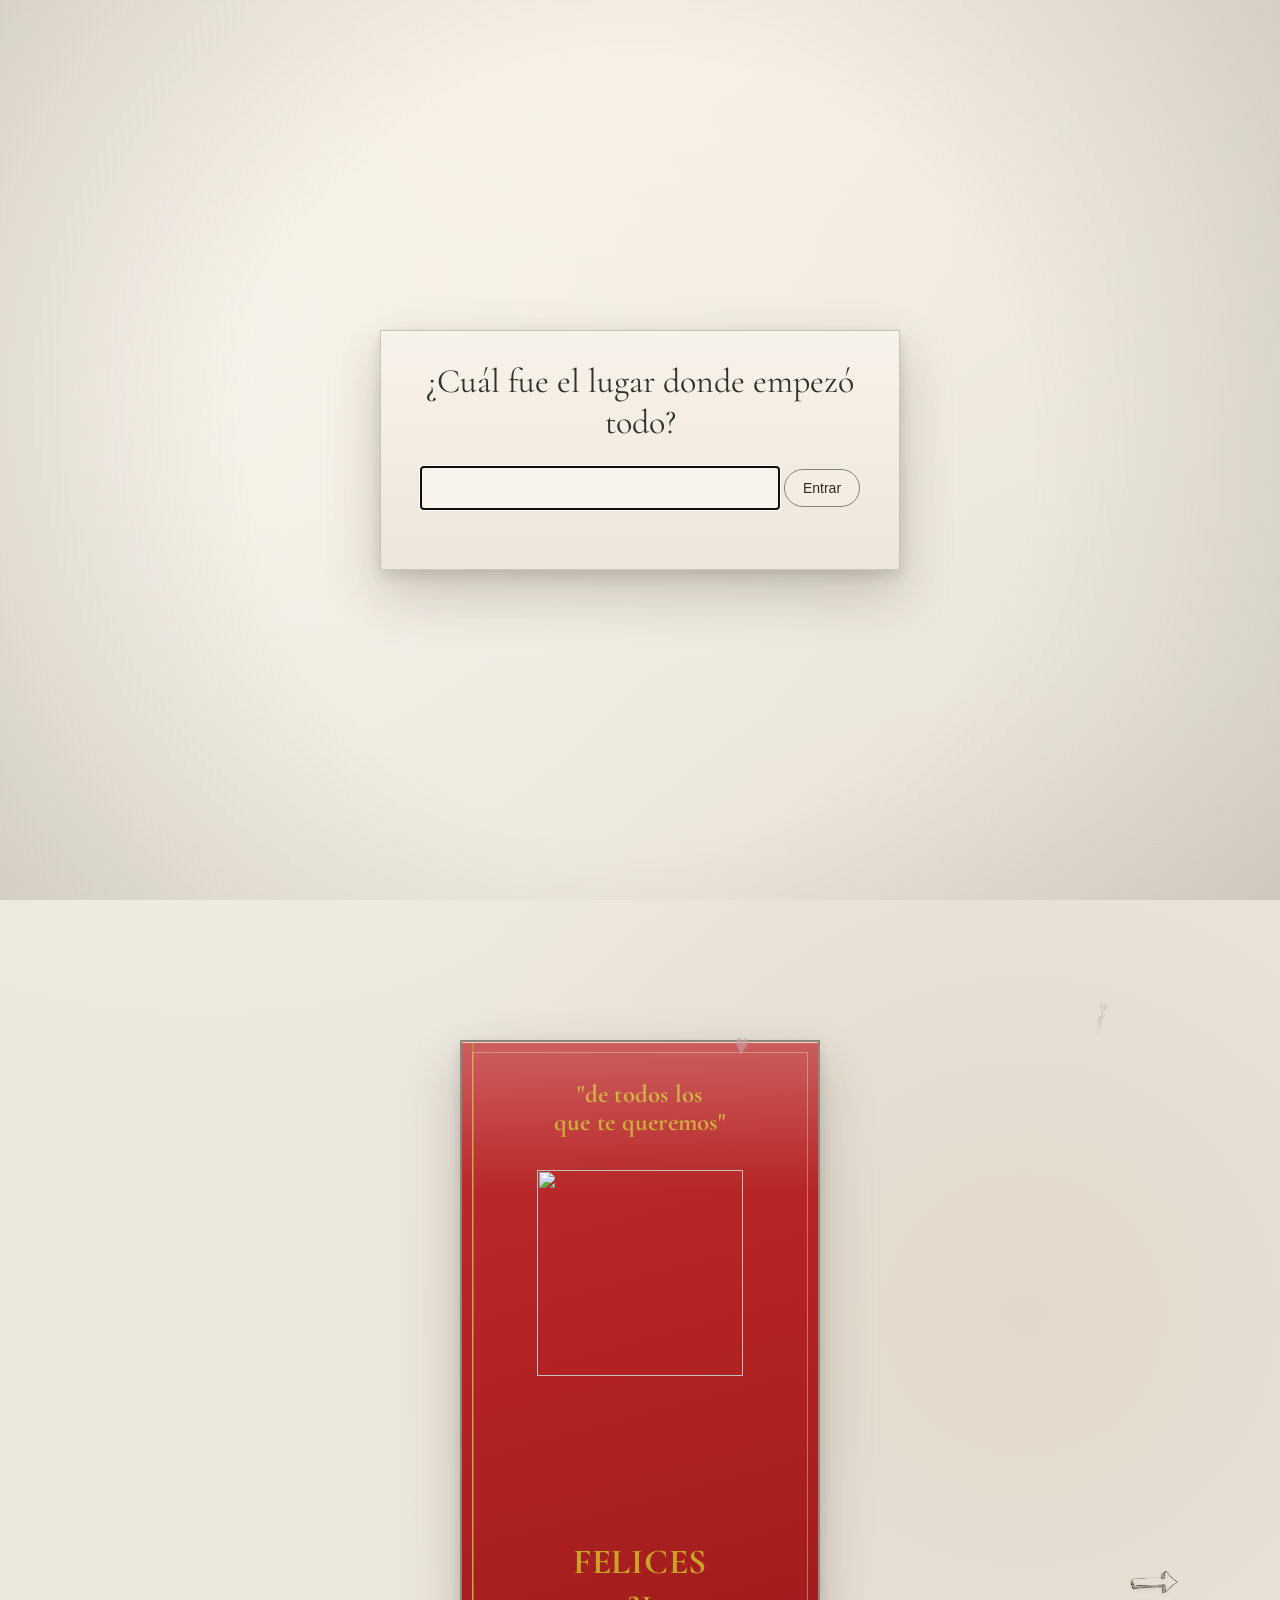
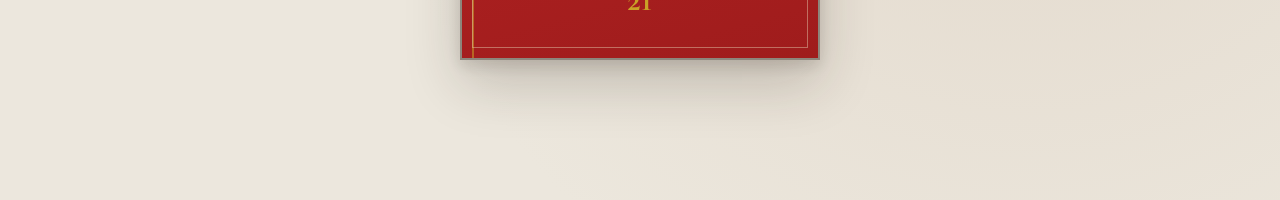
==== index.html @ 8219df85 "Add files via upload" ====
﻿<!doctype html>
<html lang="es">

<head>
  <meta charset="utf-8" />
  <meta name="viewport" content="width=device-width, initial-scale=1" />
  <meta name="robots" content="noindex, nofollow" />
  <title>Felices 21</title>
  <link rel="stylesheet" href="styles.css" />
</head>

<body>
  <section class="access-gate" id="accessGate" aria-label="Acceso al libro">
    <div class="access-card">
      <p class="access-question">¿Cuál fue el lugar donde empezó todo?</p>
      <input id="accessInput" class="access-input" type="text" autocomplete="off" />
      <button id="accessButton" class="access-button" type="button">Entrar</button>
      <p id="accessError" class="access-error" aria-live="polite"></p>
    </div>
  </section>

  <main class="app-shell" id="bookApp" hidden aria-label="Libro digital horizontal">
    <section class="book-viewport">
      <div class="book-track" id="bookTrack">

        <article class="view cover-view" data-view>
          <div class="cover-book" role="group" aria-label="Tapa del libro">
            <div class="cover-spine" aria-hidden="true"></div>
            <div class="cover-border" aria-hidden="true"></div>

            <header class="cover-title">
              <p>"de todos los<br />que te queremos"</p>
            </header>

            <figure class="cover-photo placeholder-photo" aria-label="Espacio para foto principal">
              <img src="../New project/img/bri.jpeg" alt="">
            </figure>

            <div class="cover-bottom-line">
              <h1>FELICES</h1>
              <h2>21</h2>
            </div>
          </div>

          <button class="nav-btn next-btn" type="button" data-next aria-label="Siguiente página">
            <span class="arrow-art" aria-hidden="true"></span>
          </button>
        </article>

        <article class="view spread-view" id="page-1" data-view data-page="page-1">
          <div class="spread-book" role="group" aria-label="Página interna 1">
            <div class="spread-fold" aria-hidden="true"></div>

            <section class="spread-page spread-left">
              <figure class="spread-photo placeholder-photo" aria-label="Espacio para foto interna 1">
              </figure>
            </section>

            <section class="spread-page spread-right">
              <div class="spread-text">
                <h3>Vale</h3>
                <p>
                  Feliz cumple, bri.
                  Te deseo un año lleno de cosas lindas, de sueños cumplidos, de risas, de amor, y de todo lo que te
                  hace muy feliz.
                  Que la vida te rodee de lo que amas, de personas que te cuiden y de momentos especiales.
                </p>
                <p>
                  Tenes una forma de ser tan magica que iluminas con tu energia los lugares en los que estas y a las personas que te rodean. 
                  Sos una persona magnetica y muy especial, te mereces todo que te imaginas y más. Ojala nunca te falten ganas de intentar, de seguir, de creer en ti.
                </p>
                <p>Que nunca nos falten momentos juntas, que nunca se apague esa sonrisa y que seas feliz hoy y siempre.
                  </p>
                  <p>
                    Te amo muchisimo, feliz cumpleee.
                    </p>

              </div>
            </section>
          </div>

          <button class="nav-btn prev-btn" type="button" data-prev aria-label="Página anterior">
            <span class="arrow-art" aria-hidden="true"></span>
          </button>
          <button class="nav-btn next-btn" type="button" data-next aria-label="Siguiente página">
            <span class="arrow-art" aria-hidden="true"></span>
          </button>
        </article>
        <article class="view spread-view" id="page-2" data-view data-page="page-2">
          <div class="spread-book" role="group" aria-label="Página interna 2">
            <div class="spread-fold" aria-hidden="true"></div>

            <section class="spread-page spread-left">
              <figure class="spread-photo placeholder-photo" aria-label="Espacio para foto interna 2">
                <img src="../New project/img/kuka.jpeg" alt="">
              </figure>
            </section>

            <section class="spread-page spread-right">
              <div class="spread-text">
                <h3>Kuka</h3>
                <p>
                  Feliz cumpleaños Suárez ,gracias por ser tan buena compañía y tener esa personalidad tan alegre.
                </p>
                <p>
                  Que pases muy lindo en tu día.Tkm.
                </p>
              </div>
            </section>
          </div>

          <button class="nav-btn prev-btn" type="button" data-prev aria-label="Página anterior">
            <span class="arrow-art" aria-hidden="true"></span>
          </button>
          <button class="nav-btn next-btn" type="button" data-next aria-label="Siguiente página">
            <span class="arrow-art" aria-hidden="true"></span>
          </button>
        </article>
        <article class="view spread-view" id="page-3" data-view data-page="page-3">
          <div class="spread-book" role="group" aria-label="Página interna 3">
            <div class="spread-fold" aria-hidden="true"></div>

            <section class="spread-page spread-left">
              <figure class="spread-photo placeholder-photo" aria-label="Espacio para foto interna 3">
                <img src="../New project/img/Cata Luzardo.jpeg" alt="">
              </figure>
            </section>

            <section class="spread-page spread-right">
              <div class="spread-text">
                <h3>Cata Luzardo</h3>
                <p>
                  Mi hadita artesana, mi primer facu amiga, mi fashion iconic, te amo mucho mucho mucho.
Desde el primer día que nos conocimos conectamos enseguida y desde ese día me has demostrado el hermoso corazón que tenes. 
Sos tan especial, tan buena, tan hermosa en todos los sentidos, ojalá todos tuvieran la oportunidad de conocerte y poder tener tu amistad.
                </p>
                <p>
                  Me haces feliz brichu, gracias por estar en cada momento, porque juntas pasamos cosas hermosas y también dolorosas pero siempre juntas. 
                  Estoy orgullosa de ti, por cómo sos, por cómo enfrentas el mundo, por siempre estar de buen humor, con energía, por siempre demostrarme que sí existen las buenas amistades, porque en vos encontré eso, una amistad hermosa.
                </p>
                <p>
                  Te amo mucho amiga y espero que seas feliz siempre??feliz cumple ami.
con amor de tu catuchina 
</p>
              </div>
            </section>
          </div>

          <button class="nav-btn prev-btn" type="button" data-prev aria-label="Página anterior">
            <span class="arrow-art" aria-hidden="true"></span>
          </button>
          <button class="nav-btn next-btn" type="button" data-next aria-label="Siguiente página">
            <span class="arrow-art" aria-hidden="true"></span>
          </button>
        </article>
        <article class="view spread-view" id="page-4" data-view data-page="page-4">
          <div class="spread-book" role="group" aria-label="Página interna 4">
            <div class="spread-fold" aria-hidden="true"></div>

            <section class="spread-page spread-left">
              <figure class="spread-photo placeholder-photo" aria-label="Espacio para foto interna 4">
                <img src="../New project/img/Sabri.jpeg" alt="">
              </figure>
            </section>

            <section class="spread-page spread-right">
              <div class="spread-text">
                <h3>Sabri</h3>
                <p>
                  Llegaron los 21!!
Muy feliz cumple para mi amiga más linda, no puedo evitar tener nostalgia cuando miro esa foto de cuando éramos chiquitas. 
Crecimos, cambiamos, pero lo nuestro sigue igual de lindo.
                </p>
                <p>
                  Gracias por tantos momentos y por estar siempre. 
                  Ojalá que todos tus deseos se cumplan siempre, te adoro muchooo
                </p>
              </div>
            </section>
          </div>

          <button class="nav-btn prev-btn" type="button" data-prev aria-label="Página anterior">
            <span class="arrow-art" aria-hidden="true"></span>
          </button>
          <button class="nav-btn next-btn" type="button" data-next aria-label="Siguiente página">
            <span class="arrow-art" aria-hidden="true"></span>
          </button>
        </article>
        <article class="view spread-view" id="page-5" data-view data-page="page-5">
          <div class="spread-book" role="group" aria-label="Página interna 5">
            <div class="spread-fold" aria-hidden="true"></div>

            <section class="spread-page spread-left">
              <figure class="spread-photo placeholder-photo" aria-label="Espacio para foto interna 5">
                <img src="../New project/img/Gustavo.jpg" alt="">
              </figure>
            </section>

            <section class="spread-page spread-right">
              <div class="spread-text">
                <h3>Papá</h3>
                <p>
                  Hay momentos en la vida que son imborrables.

Saber que venías.
Verte nacer.
Tenerte en mis brazos por primera vez.
                </p>
                <p>
                  Y después… la vida entera pasando delante de mis ojos:
los giros interminables agarrándote fuerte de mis manos,
las idas y vueltas a fiestas y bailes donde fui viendo crecer tu mundo y conociendo a tus amigos,
esas charlas nuestras, raras y profundas, donde siempre terminamos conectando de una forma difícil de explicar.
                </p>
                <p>
                  También hubo momentos de distancia, de silencios y aprendizajes… 
                  momentos que me hicieron reflexionar muchísimo y entender todavía más lo importante que sos para mí.
                </p>
                <p>
                  Nunca voy a olvidar aquella huerta que hicimos en un carrito de moto,
ni las noches acariciándote la frente para que te durmieras, esas que siempre quisiera que fueran eternas.
                </p>
                <p>
                  Y hoy te veo tan grande… tan fuerte y tan frágil al mismo tiempo.
Pasa el tiempo, pero no puedo dejar de verte como mi bebé.
Y aun así, siento un orgullo inmenso por la mujer en la que te estás convirtiendo cada día.
                </p>
                <p>
                  Seguramente en muchas cosas somos distintos.
Pensamos diferente, vemos la vida diferente…
pero hay algo que nunca cambia: la admiración enorme que siento por ti. Daría la vida por tenerte siempre cerca mío.
                </p>
                <p>
                  Y quiero que nunca olvides algo:
aunque yo no sea perfecto,
aunque el mundo a veces sea duro y complicado,
siempre, pero siempre, vas a poder contar conmigo.
                </p>
                <p>
                  Aunque sea compartiendo unos mates,
o conversando dentro de un auto sin rumbo.
                </p>
                <p>
                  Fuiste, sos y vas a ser eternamente…

MI PRINCESITA BRISA 
                </p>
              </div>
            </section>
          </div>

          <button class="nav-btn prev-btn" type="button" data-prev aria-label="Página anterior">
            <span class="arrow-art" aria-hidden="true"></span>
          </button>
          <button class="nav-btn next-btn" type="button" data-next aria-label="Siguiente página">
            <span class="arrow-art" aria-hidden="true"></span>
          </button>
        </article>
        <article class="view spread-view" id="page-6" data-view data-page="page-6">
          <div class="spread-book" role="group" aria-label="Página interna 6">
            <div class="spread-fold" aria-hidden="true"></div>

            <section class="spread-page spread-left">
              <figure class="spread-photo placeholder-photo" aria-label="Espacio para foto interna 6">
                <img src="../New project/img/Lizu.jpeg" alt="">
              </figure>
            </section>

            <section class="spread-page spread-right">
              <div class="spread-text">
                <h3>Lizi</h3>
                <p>
                 Si hace unos años me hubiera puesto a hacerte esta carta, habría intentado que mínimo durara 2 hojas para que entiendas lo importante que sos para mí, 
                 pero hoy prefiero decirlo más breve para que me entiendas mejor y para que no termine en repetición la misma frase 90 veces.
                </p>
                <p>
                  Ya vamos 8 años de amistad y me encanta como nos vamos acompañando en cada uno de nuestros progresos, desde los buenos hasta los malos.
                </p>
                <p>
                  Son 8 años de amistad los cuales no fueron sencillos pero teniéndote cerca se sobrellevaban muy bien.
Siempre voy a agradecer que estés acá y de que seas mi amiga y hermana.
                </p>
                <p>
                  Gracias por quererme tal como soy y por ser tan buena persona siempre, porque no te quiero solo yo sino que toda mi familia y amigos te adoran.
                </p>
                <p>
                  Hoy cumples 21 y me parece re loco decir que somos amigas desde los 13 y que falta un montón de cosas por vivir juntas.
Te amo montoneees hoy y siempre.
                </p>
                <p>
                  (ya sé que estás estresada por los parciales, y además de decirte que vos podes con todo, 
                  acordate de que estás haciendo algo que te encanta y en lo que sos buenísima, tenes un futuro gigante así que aprovecha a disfrutar esta etapa y te deseo muchos éxitos)
                </p>
              </div>
            </section>
          </div>

          <button class="nav-btn prev-btn" type="button" data-prev aria-label="Página anterior">
            <span class="arrow-art" aria-hidden="true"></span>
          </button>
          <button class="nav-btn next-btn" type="button" data-next aria-label="Siguiente página">
            <span class="arrow-art" aria-hidden="true"></span>
          </button>
        </article>
        <article class="view spread-view" id="page-7" data-view data-page="page-7">
          <div class="spread-book" role="group" aria-label="Página interna 7">
            <div class="spread-fold" aria-hidden="true"></div>

            <section class="spread-page spread-left">
              <figure class="spread-photo placeholder-photo" aria-label="Espacio para foto interna 7">
                <img src="../New project/img/felipe.jpeg" alt="">
              </figure>
            </section>

            <section class="spread-page spread-right">
              <div class="spread-text">
                <h3>Felipe "(Inserte apodo de preferencia)" Aparicio</h3>
                <p>
                  Feliz cumple querida!! Creo que esta carta debe ser mas que un simple mensaje de celebración, mas bien una expresión de lo que uno siente y piensa de ti.
                </p>
                <p>
                  Por ello te quería comenzar a recordar esos momentos donde comenzó nuestra amistad, aquella noche el la cancha de Atenas donde una mujer media loca, 
                  amiga de Liz, me comentaba su vida como si de un conocido de siempre se tratase y yo intentaba ayudar a solucionar algún problema.
                  Eso marcaría el inicio de una muy buena amistad que ha pasado desde esa época en 2022 hasta el día de hoy.
                </p>
                <p>
                  Creo que un punto muy importante de inflexión es aquel PDD 2024, donde haciendo primero como mi tarotista de confianza, terminaste conociendo a un ser de luz que terminaría siendo tu novio.
                </p>
                <p>
                   Eso llevo a que nuestra amistad no solo sea una amistad buena, sino que te convertiste también en una de las personas mas importantes para una persona que considero como un hermano, ver como sos con el, 
                   las cosas que haces y la felicidad que le generas me hace ver que no podría haber mejor persona para que comparta la vida con el.
                </p>
                <p>
                  Por eso decidí elegir esta foto (aunque solo tengo una de nosotros 2 solos xd), como forma de simplemente agradecer algo muy importante; 
                  porque en ese momento dejaste de ser solo una persona importante para mi, sino que también comenzó una hermosa historia con mi hermano de la vida, 
                  y verlo tan feliz luego de todo lo que ha pasado, su progreso, su madurez y su éxito en parte también te lo debo a ti.
                </p>
                <p>
                  Con respecto a nuestra amistad te quiero agradecer por todo, por esa buena energía que desprendes, por siempre estar para mi cuando lo necesité, por esa sonrisa y alegría que siempre ayuda a que uno se sienta mejor, 
                  ese amor que desprendes y que hace a todo el mundo sentir querido, por ser una persona tan importante y darme ánimos en momentos tan difíciles de mi vida como la parte amorosa y universitaria.
                </p>
                <p>
                  Espero que nunca lo tengas que hacer, pero si en algún momento vuelves a esta carta porque no te sientes bien, quiero que recuerdes no solo lo buena persona y lo capaz que sos de hacer todo lo que te propongas; 
                  sino que siempre vas a tener gente a tu lado dispuesta a ayudarte y acompañarte en lo que necesites.
                </p>
                <p>
                  Con todo esto dicho, te deseo el mejor cumpleaños posible, que pases excelente ya sea con tu familia, amigos y todos lo que te acompañan siempre aunque no estén. Te amo mucho y espero nuestra amistad siga por muchos años mas
                </p>
                <p>
                  PD: Sigue siendo mío el pibe, respeta rangos. Salu2
                </p>
              </div>
            </section>
          </div>

          <button class="nav-btn prev-btn" type="button" data-prev aria-label="Página anterior">
            <span class="arrow-art" aria-hidden="true"></span>
          </button>
          <button class="nav-btn next-btn" type="button" data-next aria-label="Siguiente página">
            <span class="arrow-art" aria-hidden="true"></span>
          </button>
        </article>
        <article class="view spread-view" id="page-8" data-view data-page="page-8">
          <div class="spread-book" role="group" aria-label="Página interna 8">
            <div class="spread-fold" aria-hidden="true"></div>

            <section class="spread-page spread-left">
              <figure class="spread-photo placeholder-photo" aria-label="Espacio para foto interna 8">
                <img src="../New project/img/Guada.jpeg" alt="">
              </figure>
            </section>

            <section class="spread-page spread-right">
              <div class="spread-text">
                <h3>Guada</h3>
                <p>
                  Brisa, creo que sabes que nuestra amistad siempre ha sido una de las cosas más importantes y bonitas de mi vida. 
                  Te quiero desde que tengo memoria, no hay un momento de mi vida en el que no hayas estado ahí, siempre vas a ser mi recuerdo más feliz de la infancia.
                   Sos y fuiste una salvación para mí, más veces de las que puedo contar.
                </p>
                <p>
                  Gracias por ser exactamente como eres: tan dulce, tan compañera, tan noble, tan fácil de querer y tan increíble amiga. 
                  Contigo aprendí lo que significa sentirse acompañada de verdad
                </p>
                <p>
                  Siempre vas a ser mi invitada favorita en cada cumpleaños, en cada etapa importante de mi vida y, sobre todo, la persona en la que más confío en el mundo.
                </p>
                <p>
                  Te amo con el alma y espero que nunca olvides lo importante que eres para mí.
                </p>
                <p>
                  Feliz cumpleaños, Te amo
                </p>
              </div>
            </section>
          </div>

          <button class="nav-btn prev-btn" type="button" data-prev aria-label="Página anterior">
            <span class="arrow-art" aria-hidden="true"></span>
          </button>
          <button class="nav-btn next-btn" type="button" data-next aria-label="Siguiente página">
            <span class="arrow-art" aria-hidden="true"></span>
          </button>
        </article>
        <article class="view spread-view" id="page-9" data-view data-page="page-9">
          <div class="spread-book" role="group" aria-label="Página interna 9">
            <div class="spread-fold" aria-hidden="true"></div>

            <section class="spread-page spread-left">
              <figure class="spread-photo placeholder-photo" aria-label="Espacio para foto interna 9">
                <img src="../New project/img/Walki.jpg" alt="">
              </figure>
            </section>

            <section class="spread-page spread-right">
              <div class="spread-text">
                <h3>Mami</h3>
                <p>
                  Hoy un día tan especial y cada día que lo necesites ;solo quiero para ti que puedas mirarte sin olvidarte todo lo que sos 
                </p>
                <p>
                  .No dejes de ser la mejor artista , como en aquella obra con el vestido que fuiste reformando para otros días de disfráz.
                  No dejes de crear nunca.Habla mucho como a la salida de la escuela ,como nuestras charlas de dos horas en el auto.
                </p>
                <p>
                  Protesta siempre como en esas marchas que me hacías ir.Deconstrúyete como tu dices pero solo los pedacitos a mejorar que todos tenemos .Llénate siempre de gente linda ,de buena energía como decimos.
                  No dejes jamás de ser lo que sos y lo que sientes.Ni de bailar con la música del mercado aunque me pongas nerviosa.
                </p>
                <p>
                  Hay una personas que me ha dado los mejores consejos y los abrazos mas fuertes y necesarios.Cree siempre en ella.
                   Cree siempre en tí y no olvides que voy a estar siempre para ti.
                   Feliz cumple hija.
                   Ama mamà.
                </p>
              </div>
            </section>
          </div>

          <button class="nav-btn prev-btn" type="button" data-prev aria-label="Página anterior">
            <span class="arrow-art" aria-hidden="true"></span>
          </button>
          <button class="nav-btn next-btn" type="button" data-next aria-label="Siguiente página">
            <span class="arrow-art" aria-hidden="true"></span>
          </button>
        </article>
        <article class="view spread-view" id="page-10" data-view data-page="page-10">
          <div class="spread-book" role="group" aria-label="Página interna 10">
            <div class="spread-fold" aria-hidden="true"></div>

            <section class="spread-page spread-left">
              <figure class="spread-photo placeholder-photo" aria-label="Espacio para foto interna 10">
                <img src="../New project/img/Ramiro.jpeg" alt="">
              </figure>
            </section>

            <section class="spread-page spread-right">
              <div class="spread-text">
                <h3>Rami</h3>
                <p>
                  Muy feliz cumpleaños amiga preciosa, qué lindo haber podido coincidir contigo y compartir momentos juntos a diario.
                </p>
                <p>
                  Sos una persona maravillosa y mereces muchas cosas lindas.
                </p>
              </div>
            </section>
          </div>

          <button class="nav-btn prev-btn" type="button" data-prev aria-label="Página anterior">
            <span class="arrow-art" aria-hidden="true"></span>
          </button>
          <button class="nav-btn next-btn" type="button" data-next aria-label="Siguiente página">
            <span class="arrow-art" aria-hidden="true"></span>
          </button>
        </article>
        <article class="view spread-view" id="page-11" data-view data-page="page-11">
          <div class="spread-book" role="group" aria-label="Página interna 11">
            <div class="spread-fold" aria-hidden="true"></div>

            <section class="spread-page spread-left">
              <figure class="spread-photo placeholder-photo" aria-label="Espacio para foto interna 11">
                <img src="../New project/img/Isa.jpeg" alt="">
              </figure>
            </section>

            <section class="spread-page spread-right">
              <div class="spread-text">
                <h3>Isa</h3>
                <p>
                  Feliz vuelta al sol para mi bizcochito de miel sin gluten, mi caramelo de guaco en época de gripe y mi bic azul al fondo del bolso en día de parcial.
                  Bueno ta, mucha pavada. 
                  Ahora sí empiezo, amiga...... te amo, te necesito, bue basta.
                </p>
                <p>
                  Que placer haberte conocido amiga, me gustaría encarar el mensaje con eso que me dijo Camile en la captura, porque honestamente es tal cual.
                  Siempre pensé en como iba a ser la carrera y con quien iba a compartirla, nunca pensé que iba a conocer a alguien tan increíble como vos, adoro compartir esto contigo, soy afortunada. 
                  Desde las mañanas más divertidas hasta las más feas (y si sabremos de esas), son más llevaderas contigo al lado.
                </p>
                <p>
                  No sé muy bien que decirte pero si se que quiero agradecerte por algunas cosas: gracias por ayudarme a conectar con mi lado más real, más femenino, más tierno y más auténtico, me recordaste que vivir puede ser liviano, sin aparentar o forzarme a encajar, 
                  simplemente permitiendome ser y sentir, y si bien eso es sobre mí, también es sobre vos y sobre el efecto que tenes en los demás... como logras iluminar cada lugar que habitas, como acompañas sin juzgar y tu forma tan noble de querer.
                </p>
                <p>
                  Gracias por formar este vínculo conmigo, un vínculo sin expectativas, solo con la calma de saber que estamos acompañandonos en el rarísimo proceso de crecer,
                   hacer una carrera y transitar un duelo.
                </p>
                <p>
                  Te adoro con el alma, con mucho sentimiento, espero que tengas un cumpleaños y vida hermosa, 
                  y que sepas que siempre podes volver a mí cuando necesites compañía.
                </p>
                <p>
                  Beso enorme, de parte mía y de Ale, 
                  que seguro te escribiría algo hermoso también y estoy segura que me está acompañando mientras escribo esto.
                </p>
              </div>
            </section>
          </div>

          <button class="nav-btn prev-btn" type="button" data-prev aria-label="Página anterior">
            <span class="arrow-art" aria-hidden="true"></span>
          </button>
          <button class="nav-btn next-btn" type="button" data-next aria-label="Siguiente página">
            <span class="arrow-art" aria-hidden="true"></span>
          </button>
        </article>
        <article class="view spread-view" id="page-12" data-view data-page="page-12">
          <div class="spread-book" role="group" aria-label="Página interna 12">
            <div class="spread-fold" aria-hidden="true"></div>

            <section class="spread-page spread-left">
              <figure class="spread-photo placeholder-photo" aria-label="Espacio para foto interna 12">
                <img src="../New project/img/Nicol.jpg" alt="">
              </figure>
            </section>

            <section class="spread-page spread-right">
              <div class="spread-text">
                <h3>Nicol</h3>
                <p>
                  Brisi,
                  No puedo creer que ya cumplas 21 años, todavía me cuesta entender en qué momento pasó tan rápido el tiempo. 
                  A veces te miro y veo a esa bebé chiquita que llegó a cambiarme la vida sin saberlo, y otras veces te veo convertida en esta mujer increíble y me llena de orgullo.
                </p>
                <p>
                  Sabes que siempre pedía tener una hermana. La deseaba de verdad, como esos sueños que una guarda muy fuerte en el corazón y cuando llegaste tú, 
                  fuiste uno de los regalos más lindos que me dio la vida.
                </p>
                <p>
                  Siempre he sabido que tenemos algo muy nuestro, algo especial. Me encanta que compartamos tantas cosas que nos encantan, que lleves un poquito de mí en ti, que somos muy pero muy diferentes, 
                  pero aunque no nos demos cuenta somos mas parecidas de lo que podemos imaginar.
                </p>
                <p>
                  Contigo aprendí un poquito a ser mamá mucho antes de que tuviera hijas. 
                  Aprendí a cuidar, a acompañar, a preocuparme por alguien más de una forma inmensa, que tu felicidad es la mía siempre.
                </p>
                <p>
                  Amo la tía que sos. Amo cómo las mirás, cómo las cuidás, cómo jugás con Alma (la poca y la mucha paciencia que tienes) y cómo les das amor de una manera tan natural. 
                  Ellas tienen muchísima suerte de tenerte, igual que yo.
                </p>
                <p>
                  Aunque ya tengas 21, sigues conservando esa parte tan dulce y tan niña. Esa sensibilidad, esa forma de entusiasmarte, de reírte, de seguir encontrando magia en las cosas simples. 
                  Supongo que para mí siempre vas a ser eso también, mi niña.
                </p>
                <p>
                  Verte y acompañarte a crecer fue y es uno de los privilegios más lindos de mi vida.
                </p>
                <p>
                  Ojalá nunca dudes de lo valiosa que sos ni de todo lo bueno que merecés.
                   Y ojalá la vida te devuelva aunque sea una parte del amor que nos das.
                </p>
                <p>
                  Always
                </p>
              </div>
            </section>
          </div>

          <button class="nav-btn prev-btn" type="button" data-prev aria-label="Página anterior">
            <span class="arrow-art" aria-hidden="true"></span>
          </button>
          <button class="nav-btn next-btn" type="button" data-next aria-label="Siguiente página">
            <span class="arrow-art" aria-hidden="true"></span>
          </button>
        </article>
        <article class="view spread-view" id="page-13" data-view data-page="page-13">
          <div class="spread-book" role="group" aria-label="Página interna 13">
            <div class="spread-fold" aria-hidden="true"></div>

            <section class="spread-page spread-left">
              <figure class="spread-photo placeholder-photo" aria-label="Espacio para foto interna 13">
                <img src="../New project/img/luki.jpeg" alt="">
              </figure>
            </section>

            <section class="spread-page spread-right">
              <div class="spread-text">
                <h3>Lucas</h3>
                <p>
                  HOLA BRICHUU, esta carta de mi parte es para recordarte que te llevo presente por mas distanciados que estemos, 
                  fuiste de las primeras personas en apoyarme en lo que actualmente hago y eso lo valoro un montón.
                </p>
                <p>
                  estuve buscando fotos y me parece que la mas indicada claramente es una de la cámara, 
                  es increíble como la llevabas a todos lados y espero que lo sigas haciendo e inmortalizando momentos como dios manda.
                </p>
                <p>
                  FELIZ CUMPLE MALDITA BRICHU, te quiero mucho, sos mi persona con asperger favorita después de Sheldon Cooper xd.
                </p>
              </div>
            </section>
          </div>

          <button class="nav-btn prev-btn" type="button" data-prev aria-label="Página anterior">
            <span class="arrow-art" aria-hidden="true"></span>
          </button>
          <button class="nav-btn next-btn" type="button" data-next aria-label="Siguiente página">
            <span class="arrow-art" aria-hidden="true"></span>
          </button>
        </article>
        <article class="view spread-view" id="page-14" data-view data-page="page-14">
          <div class="spread-book" role="group" aria-label="Página interna 14">
            <div class="spread-fold" aria-hidden="true"></div>

            <section class="spread-page spread-left">
              <figure class="spread-photo placeholder-photo" aria-label="Espacio para foto interna 14">
                <img src="../New project/img/Mile.jpeg" alt="">
              </figure>
            </section>

            <section class="spread-page spread-right">
              <div class="spread-text">
                <h3>Mile Lopez</h3>
                <p>
                  Te admiro muchísimo, Brisi. Admiro la persona que sos, la forma en la que encarás la vida, cómo querés a la gente y hasta esas pequeñas cosas tuyas que capaz ni te das cuenta. 
                  Para mí siempre fuiste esa prima hermana mayor, que miraba pensando “quiero ser como ella”.
                </p>
                <p>
                  capaz no te lo digo seguido, pero de verdad sos una de las personas más importantes de mi vida y te amo con todo mi corazón.
                   Siempre, siempre voy a estar orgullosa de ser tu prima.
                </p>
                <p>
                  Gracias por ser ese lugar seguro entre tanto caos.
                </p>
              </div>
            </section>
          </div>

          <button class="nav-btn prev-btn" type="button" data-prev aria-label="Página anterior">
            <span class="arrow-art" aria-hidden="true"></span>
          </button>
          <button class="nav-btn next-btn" type="button" data-next aria-label="Siguiente página">
            <span class="arrow-art" aria-hidden="true"></span>
          </button>
        </article>
        <article class="view spread-view" id="page-15" data-view data-page="page-15">
          <div class="spread-book" role="group" aria-label="Página interna 15">
            <div class="spread-fold" aria-hidden="true"></div>

            <section class="spread-page spread-left">
              <figure class="spread-photo placeholder-photo" aria-label="Espacio para foto interna 15">
                <img src="../New project/img/Rossana.jpg" alt="">
              </figure>
            </section>

            <section class="spread-page spread-right">
              <div class="spread-text">
                <h3>Tía Rossana</h3>
                <p>
                  Hermosa te amo con mi ser. 
                  Sos hermosa en todos los sentidos por fuera pero mucho más por dentro
                  Estoy más que orgullosa de ti
                </p>
                <p>
                  Te deseo lo mejor siempre siempre siempre
                </p>
                <p>
                  Tu tía favorita!!!
                </p>
              </div>
            </section>
          </div>

          <button class="nav-btn prev-btn" type="button" data-prev aria-label="Página anterior">
            <span class="arrow-art" aria-hidden="true"></span>
          </button>
          <button class="nav-btn next-btn" type="button" data-next aria-label="Siguiente página">
            <span class="arrow-art" aria-hidden="true"></span>
          </button>
        </article>
        <article class="view spread-view" id="page-extra-1" data-view data-page="page-extra-1">
          <div class="spread-book" role="group" aria-label="Página interna nueva 1">
            <div class="spread-fold" aria-hidden="true"></div>

            <section class="spread-page spread-left">
              <figure class="spread-photo placeholder-photo" aria-label="Espacio para foto interna nueva 1">
                <img src="../New project/img/Ceci.jpeg" alt="">
              </figure>
            </section>

            <section class="spread-page spread-right">
              <div class="spread-text">
                <h3>Ceci/Carlos</h3>
                <p>
                  Querida BRI.
                  Hoy comienzas a estrenar un nuevo año de tu hermosa vida.
                  Te deseamos que esos 365 días nuevos qué la vida te regala hoy, estén llenos de proyectos, amor, felicidad y logros cumplidos.
                </p>
                <p>
                  Que cada meta que te propongas al cumplirla sientas que tu existir se colma de alegría y tu crecimiento personal se vea maravillosamente potenciado.
                </p>
                <p>
                  Eres un Ser Humano INCREIBLEMENTE HERMOSO, DULCE Y AMOROSO. Estamos muyyy felices de compartir nuestras vidas contigo. 
                </p>
                <p>
                  MUY MUYYYY FELIZ CUMPLEAÑOS. TE ADORAMOS BRI.
                </p>
              </div>
            </section>
          </div>

          <button class="nav-btn prev-btn" type="button" data-prev aria-label="Página anterior">
            <span class="arrow-art" aria-hidden="true"></span>
          </button>
          <button class="nav-btn next-btn" type="button" data-next aria-label="Siguiente página">
            <span class="arrow-art" aria-hidden="true"></span>
          </button>
        </article>
        <article class="view spread-view" id="page-extra-2" data-view data-page="page-extra-2">
          <div class="spread-book" role="group" aria-label="Página interna nueva 2">
            <div class="spread-fold" aria-hidden="true"></div>

            <section class="spread-page spread-left">
              <figure class="spread-photo placeholder-photo" aria-label="Espacio para foto interna nueva 2">
                <img src="../New project/img/Mile2.jpeg" alt="">
              </figure>
            </section>

            <section class="spread-page spread-right">
              <div class="spread-text">
                <h3>Abuela Rosita</h3>
                <p>
                  Para una persona especial. Mi querida nieta segunda, en la vida. No en el amor.
                </p>
                <p>
                  Para mí todos mis hijos y nietos serán siempre mi mayor orgullo, los amo con todo mi corazón.
                </p>
                <p>
                  Querida brisa, te recuerdo de chica siempre haciendo travesuras, siempre has sido una persona muy estudiosa e inteligente.
Te deseo lo mejor en la vida, que puedas cumplir todos tus deseos y metas.
                </p>
                <p>
                  Y que seas muy muy feliz.
                </p>
                <p>
                  Te amo con todo el corazón.
                </p>
                <p>
                  Recibe un beso enorme y gigante, un abrazo para toda la eternidad de tu abuela que te ama mucho.
                </p>
                <p>
                  Rosita.
                </p>
              </div>
            </section>
          </div>

          <button class="nav-btn prev-btn" type="button" data-prev aria-label="Página anterior">
            <span class="arrow-art" aria-hidden="true"></span>
          </button>
          <button class="nav-btn next-btn" type="button" data-next aria-label="Siguiente página">
            <span class="arrow-art" aria-hidden="true"></span>
          </button>
        </article>
        <article class="view spread-view" id="page-16" data-view data-page="page-16">
          <div class="spread-book" role="group" aria-label="Página interna 16">
            <div class="spread-fold" aria-hidden="true"></div>

            <section class="spread-page spread-left">
              <figure class="spread-photo placeholder-photo" aria-label="Espacio para foto interna 16">
                <img src="../New project/img/yopi.jpeg" alt="">
              </figure>
            </section>

            <section class="spread-page spread-right">
              <div class="spread-text">
                <h3>Mati</h3>
                <p>
                  Hola mi amor, creo que ya llego mi momento je.
Realmente estoy muy feliz de poder estar entregándote este regalo, obviamente no leí cartas,
 simplemente vi nombres y fotos y ya con eso fue suficiente para alegrarme del tanto cariño que veo hacía ti.
                </p>
                <p>
                  Creo que está de más decir lo tan importante que sos para mi, no solo por este hecho si no por muchos otros acontecimientos que por suerte venimos agregando entre nosotros los cuales hacen reforzar nuestro vinculo cada vez mas.
                </p>
                <p>
                 Mientras pensaba en como armar este regalo, y en la o las cartas que te escribiría,
                  se me vino mucho a la mente una pregunta que tu me repetiste mas de una vez en este ultimo tiempo: “Mati, como puedo ayudarte?”
                </p>
                <p>
                  A simple vista, o simple lectura, es una pregunta que capaz, peca de verse básica, 
                  una pregunta que capaz, pasa desapercibido en muchas relaciones, pero que al menos a mi, me dejó pensando mucho.
                </p>
                <p>
                  Claramente esta pregunta capaz se deba a que yo tengo una rutina un poco pesada,
                   y tu, con tu afán de querer siempre auxiliarme en momentos de ahogo, me lo planteas.
                </p>
                <p>
                  Cada vez que me hiciste esa pregunta, mi cabeza automáticamente respondia: “Pero en que mas me podrías ayudar?”
Pero no lo respondia porque capaz no era una respuesta que tu esperabas o porque simplemente estaba tan trancado en otras cosas que no encontraba como expresarme.
                </p>
                <p>
                  Hoy, la respuesta a eso, es literalmente eso, no me podrías ayudar en algo más.
                </p>
                <p>
                  No por egoísta, si no porque creo que ni tu sos consciente de todo lo que me ayudas y has contribuido en mi.
                </p>
                <p>
                  Hace exactamente dos años, mi vida era sosa, era una vida que capaz carecia del amor sincero y que muy probablemente era mucho mas aburrida que hoy.
                </p>
                <p>
                  Esto, lo puedo decir con propiedad y gracias a ti.
                </p>
                <p>
                  Hoy, es increíble lo que puedo llegar a amar, hoy es increíble lo que puedo llegar a hacer, hoy es increíble lo que me puedo llegar a divertir, hoy mi vida es INCREIBLE, gracias a ti.
                </p>
                <p>
                  Y no, no menosprecio mi valor en todo este camino, le adjudico muchísimo valor al tuyo, porque es que te lo mereces.
                </p>
                <p>
                  Antes de ti jamás había sentido tanto el sentimiento de cuidado, jamas me había planteado el construirle un ramo de flores totalmente a mano a alguien, 
                  pensaba que las cartas hechas a mano eran cursi y que capaz el regalar flores cada 4 de cada mes era una exageración, pero todo eso simplemente se desconstruyo 
                  al ver tu sonrisa, al ver como saltas al abrazarme y como me llenas de amor en un mili segundo.
                </p>
                <p>
                  No leí las cartas, ni pienso hacerlo porque es un regalo para ti, pero me podría jugar toda mi vida a que la palabra mas repetida en todas es “amor” y es que tu sos la definición de eso, tu sos la definición de ser feliz con todo lo que te da la vida,
                   tu sos la persona que toda persona quiere para poder salir adelante ante cualquier situación.
                </p>
                <p>
                  Hoy, capaz que tu sientes que esa persona se ha quedado un poco atrás por todo lo que ha vivido estos últimos años, 
                  por todo estos procesos a los que hoy te estas enfrentando.
                </p>
                <p>
                  Pero déjame tomarme el atrevimiento de decirte que no, y ahí es donde yo quiero hacer énfasis con estos regalos.
                </p>
                <p>
                  Yo, realmente perdí la ilusión muchas veces, muchas veces tuve que rechazar el amor en todo aspecto para poder adaptarme a mi vida y que no me consumiera el mundo, muchas veces pensé en mandar todo a la mierda y 
                  quedarme en el lugar que estaba porque sentía que simplemente era imposible recuperar todo eso que estaba negándome a tener y que estaba perdiendo por culpa de otros.
                </p>
                <p>
                  Tu, fuiste una de las razones por las que volvi a recuperar muchas cosas de esas, y fuiste una pieza absolutamente clave al recuperar mi ilusión y yo hoy, quiero hacerlo contigo.
                </p>
                <p>
                  Quiero volver a traer esa ilusión a ti, y demostarte que en todo este camino por el que hoy estas transitando, no lo estas haciendo sola, lo estas haciendo acompañada de personas que realmente creen en ti y que te aman.
                </p>
                <p>
                  Para que pedir más?
                </p>
                <p>
                  Ojala nunca tengas que volver, pero este regalo, fue hecho para que el día que te sientas perdida,
                   o veas que estas perdiendo el rumbo, puedas volver a el para que veas lo tan increíble que sos y lo muchísimo que has ayudado a salir adelante a gente que realmente te ama.
                </p>
                <p>
                  Para que vuelvas a sentirte rodeada.
                </p>
                <p>
                  Para que vuelvas a sentirte tu.
                </p>
                <p>
                  Por el momento, te deseo un muy feliz cumpleaños y te espero con un abrazo enorme y un besito en la frente como cada vez que nos vemos.
                </p>
                <p>
                  Te amo con todo mi corazón, amor de mi vida.
                </p>
                <p>
                  De Mati grande, y seguro que el Matías perdido de hace 6 años te agradece y te festeja por volver a traerlo.
                </p>
              </div>
            </section>
          </div>

          <button class="nav-btn prev-btn" type="button" data-prev aria-label="Página anterior">
            <span class="arrow-art" aria-hidden="true"></span>
          </button>
          <button class="nav-btn next-btn" type="button" data-next aria-label="Siguiente página">
            <span class="arrow-art" aria-hidden="true"></span>
          </button>
        </article>
        <article class="view back-cover-view" id="back-cover" data-view data-page="back-cover">
          <div class="cover-book back-cover-book" role="group" aria-label="Contratapa del libro">
            <div class="cover-spine" aria-hidden="true"></div>
            <div class="cover-border" aria-hidden="true"></div>

            <header class="cover-title back-cover-title">
              <p>"gracias por<br />compartir tu amor con todos nosotros"</p>
            </header>

            <div class="back-cover-body">
              <p>Ojala que siempre seas feliz, con muchisimo amor:</p>
              <p>"De todos los que te queremos."</p>
            </div>

            <button class="home-btn" type="button" data-home>Volver al inicio</button>
            <p class="cover-footnote">Fin.</p>
          </div>

          <button class="nav-btn prev-btn" type="button" data-prev aria-label="Página anterior">
            <span class="arrow-art" aria-hidden="true"></span>
          </button>
        </article>
      </div>
    </section>
  </main>

  <script src="script.js"></script>
</body>

</html>
---- styles.css ----
﻿@import url("https://fonts.googleapis.com/css2?family=Cormorant+Garamond:wght@500;600;700&family=Nunito+Sans:wght@400;600;700&display=swap");

:root {
  --bg: #ece7dd;
  --paper: #f6f1eb;
  --paper-warm: #f1e9dd;
  --ink: #2d2a26;
  --ink-soft: #4b443d;
  --line: #8d867c;
  --line-soft: #b8b0a3;
  --accent: #6f7b6b;
  --accent-soft: rgba(111, 123, 107, 0.35);
  --accent-rose: #c8a2a2;
  --accent-rose-soft: rgba(200, 162, 162, 0.45);
  --cover-sage-light: #bc2a2a;
  --cover-sage-deep: #a31e1e;
  --book-edge: rgba(255, 250, 241, 0.75);
  --shadow: 0 24px 52px rgba(38, 30, 22, 0.2), 0 6px 14px rgba(38, 30, 22, 0.13);
}

* {
  box-sizing: border-box;
}

html,
body {
  margin: 0;
  width: 100%;
  min-height: 100%;
  overflow-x: hidden;
  overflow-y: auto;
  font-family: "Nunito Sans", "Segoe UI", sans-serif;
  color: var(--ink);
  background:
    radial-gradient(circle at 16% 18%, #f8f3ea 0%, transparent 44%),
    radial-gradient(circle at 80% 73%, #e2d8cb 0%, transparent 40%),
    radial-gradient(circle at 48% -16%, rgba(255, 246, 233, 0.76) 0%, transparent 45%),
    var(--bg);
  position: relative;
}

body::before {
  content: "";
  position: fixed;
  inset: 0;
  background:
    radial-gradient(circle at center, transparent 50%, rgba(50, 40, 29, 0.14) 100%),
    repeating-linear-gradient(
      0deg,
      rgba(255, 255, 255, 0.015) 0px,
      rgba(255, 255, 255, 0.015) 1px,
      transparent 1px,
      transparent 3px
    );
  pointer-events: none;
  z-index: 0;
}

.app-shell {
  width: 100%;
  min-height: 100dvh;
  display: grid;
  place-items: center;
  padding: clamp(10px, 2vw, 24px);
  position: relative;
  z-index: 1;
}

.access-gate {
  min-height: 100dvh;
  width: 100%;
  display: grid;
  place-items: center;
  padding: clamp(16px, 3vw, 28px);
  position: relative;
  z-index: 1;
}

.access-card {
  width: min(520px, 100%);
  padding: clamp(18px, 2.5vw, 30px);
  background: linear-gradient(180deg, #f7f2ea 0%, #efe6da 100%);
  border: 1px solid rgba(111, 123, 107, 0.35);
  box-shadow: var(--shadow);
  text-align: center;
}

.access-question {
  margin: 0 0 14px;
  font-family: "Cormorant Garamond", Georgia, serif;
  font-size: clamp(24px, 3.2vw, 34px);
  color: #2f342d;
}

.access-input {
  width: min(360px, 100%);
  border: 1px solid var(--line);
  background: #f8f4eb;
  color: var(--ink);
  padding: 10px 12px;
  font: inherit;
}

.access-button {
  margin-top: 12px;
  border: 1px solid #7a8676;
  background: #f3ede2;
  color: var(--ink);
  padding: 10px 18px;
  font-size: 14px;
  border-radius: 999px;
  cursor: pointer;
}

.access-button:hover {
  background: #dde4d9;
}

.access-error {
  min-height: 1.3em;
  margin: 10px 0 0;
  color: #7a4f4f;
  font-size: 14px;
}

.book-viewport {
  width: min(1180px, 100%);
  height: var(--book-height, min(760px, 100dvh));
  max-height: calc(100dvh - clamp(20px, 4vw, 48px));
  overflow: hidden;
  border-radius: 14px;
  position: relative;
  transition: height 0.35s ease;
}

.book-track {
  height: 100%;
  display: flex;
  transition: transform 0.55s ease;
  align-items: stretch;
}

.view {
  width: 100%;
  min-width: 100%;
  min-height: 100%;
  height: auto;
  position: relative;
  display: grid;
  place-items: center;
  padding: clamp(8px, 1.2vw, 14px) clamp(56px, 5.5vw, 88px);
}

.cover-book {
  height: min(620px, calc(100% - 2px));
  width: auto;
  max-width: min(360px, 100%);
  aspect-ratio: 3 / 4.38;
  background: linear-gradient(165deg, #be2d2d 0%, #b22222 52%, #9f1c1c 100%);
  border: 2px solid var(--line);
  box-shadow: var(--shadow);
  position: relative;
  padding: clamp(24px, 3.4vw, 30px) clamp(22px, 3.5vw, 30px) clamp(18px, 2.6vw, 24px);
  display: grid;
  grid-template-rows: auto 1fr auto auto;
  gap: clamp(14px, 1.9vh, 24px);
  overflow: hidden;
}

.cover-book::before {
  content: "";
  position: absolute;
  inset: 0;
  background: linear-gradient(to bottom, rgba(255, 255, 255, 0.24) 0%, transparent 24%);
  pointer-events: none;
}

.cover-book::after {
  content: "";
  position: absolute;
  left: 0;
  right: 0;
  top: 0;
  border-top: 1px solid var(--book-edge);
  pointer-events: none;
}

.cover-spine {
  position: absolute;
  top: 0;
  bottom: 0;
  left: 10px;
  width: 2px;
  background: rgba(201, 162, 39, 0.55);
}

.cover-border {
  position: absolute;
  inset: 10px;
  border: 1px solid rgba(230, 211, 179, 0.45);
  pointer-events: none;
}

.cover-title {
  text-align: center;
  font-size: clamp(17px, 1.95vw, 31px);
  line-height: 1.12;
  font-weight: 700;
  font-family: "Cormorant Garamond", Georgia, serif;
  letter-spacing: 0.01em;
  color: #c9a227;
  margin-top: clamp(6px, 1vh, 12px);
}

.cover-title p {
  margin: 0;
}

.placeholder-photo {
  border: 1px solid #8f877c;
  position: relative;
  overflow: hidden;
  box-shadow:
    inset 0 0 0 7px #f8f4eb,
    0 9px 18px rgba(42, 33, 25, 0.12);
  background: linear-gradient(160deg, #f9f5ec 0%, #efe7da 100%);
}

.placeholder-photo::before,
.placeholder-photo::after {
  content: none;
}

.placeholder-photo::before {
  transform: translate(-50%, -50%) rotate(40deg);
}

.placeholder-photo::after {
  transform: translate(-50%, -50%) rotate(-40deg);
}

.placeholder-photo span {
  position: absolute;
  top: 50%;
  left: 50%;
  transform: translate(-50%, -50%);
  z-index: 1;
  font-weight: 700;
  text-align: center;
  font-size: clamp(17px, 1.35vw, 22px);
  line-height: 1.1;
  color: var(--ink-soft);
  font-family: "Cormorant Garamond", Georgia, serif;
  letter-spacing: 0.02em;
}

.cover-photo {
  width: 100%;
  max-width: 206px;
  justify-self: center;
  aspect-ratio: 1 / 1;
  background: #f2ede4;
}

.cover-photo.placeholder-photo {
  border: 0;
  box-shadow: none;
  background: transparent;
  padding: 0;
}

.cover-photo img {
  width: 100%;
  height: 100%;
  object-fit: cover;
  object-position: center;
  display: block;
}

.cover-bottom-line {
  display: grid;
  place-items: center;
  width: min(235px, 100%);
  justify-self: center;
  margin-top: clamp(10px, 1.5vh, 18px);
  row-gap: 4px;
}

.cover-bottom-line h1,
.cover-bottom-line h2 {
  margin: 0;
  font-weight: 800;
  line-height: 1;
  font-family: "Cormorant Garamond", Georgia, serif;
  letter-spacing: 0.02em;
}

.cover-bottom-line h1 {
  font-size: clamp(28px, 2.75vw, 40px);
  text-align: center;
  color: #c9a227;
}

.cover-bottom-line h2 {
  font-size: clamp(28px, 2.65vw, 38px);
  text-align: center;
  color: #c9a227;
}

.cover-footnote {
  margin: 0;
  text-align: center;
  font-size: clamp(11px, 0.86vw, 13px);
  color: #e6d3b3;
}

.cover-footnote-photo {
  width: min(180px, 100%);
  justify-self: center;
  margin: 2px 0 0;
  aspect-ratio: 3 / 2;
  overflow: hidden;
  border: 0;
  box-shadow: none;
  background: transparent;
}

.cover-footnote-photo img {
  width: 100%;
  height: 100%;
  display: block;
  object-fit: contain;
  object-position: center;
}

.spread-book {
  width: min(980px, 100%);
  min-height: min(560px, 100%);
  height: auto;
  max-height: 100%;
  display: grid;
  grid-template-columns: 1fr 1fr;
  background: linear-gradient(180deg, #f7f3ec 0%, var(--paper-warm) 100%);
  border: 2px solid #b22222;
  box-shadow: var(--shadow);
  position: relative;
  overflow: hidden;
}

.spread-book::before {
  content: "";
  position: absolute;
  inset: 0;
  border-top: 1px solid var(--book-edge);
  pointer-events: none;
}

.spread-fold {
  position: absolute;
  left: 50%;
  top: 0;
  bottom: 0;
  width: 8px;
  transform: translateX(-50%);
  background:
    linear-gradient(to right, rgba(119, 104, 90, 0.07) 0%, rgba(111, 123, 107, 0.14) 45%, rgba(243, 234, 222, 0.22) 100%),
    linear-gradient(to bottom, transparent 0%, var(--line-soft) 18%, var(--line-soft) 82%, transparent 100%);
  opacity: 0.85;
}

.spread-page {
  padding: clamp(22px, 3vw, 34px);
  display: grid;
  place-items: center;
  min-height: 0;
}

.spread-left {
  border-right: 1px solid rgba(141, 134, 124, 0.3);
}

.spread-photo {
  width: min(100%, 300px);
  max-width: 100%;
  min-height: 220px;
  height: auto;
  aspect-ratio: var(--photo-ratio, 3 / 4);
  max-height: min(440px, 100%);
  background: #f2ede4;
  display: grid;
  place-items: center;
  overflow: hidden;
}

.spread-photo img {
  width: 100%;
  height: 100%;
  object-fit: contain;
  object-position: center;
  display: block;
}

.spread-right {
  align-items: start;
}

.spread-text {
  width: min(360px, 100%);
  font-size: clamp(15px, 1.2vw, 18px);
  line-height: 1.55;
  color: #453d35;
  position: relative;
  overflow-wrap: anywhere;
}

.spread-page.spread-right {
  align-content: start;
}

.spread-right .spread-text {
  max-height: 100%;
  overflow-y: auto;
  padding-right: 4px;
  scrollbar-width: thin;
}

.spread-text h3 {
  margin: 0 0 14px;
  font-size: clamp(24px, 2vw, 32px);
  font-family: "Cormorant Garamond", Georgia, serif;
  letter-spacing: 0.01em;
  color: var(--accent);
  position: relative;
}

.spread-text h3::before {
  content: "";
  position: absolute;
  left: -14px;
  top: 0.52em;
  width: 8px;
  border-top: 1px solid var(--accent-rose-soft);
  transform: rotate(-14deg);
}

.spread-text p {
  margin: 0 0 16px;
}

.spread-text p:first-of-type::first-letter {
  float: left;
  font-family: "Cormorant Garamond", Georgia, serif;
  font-size: 2.1em;
  line-height: 0.9;
  margin: 0.1em 0.12em 0 0;
  color: var(--accent);
  font-weight: 700;
}

.spread-text h3::after {
  content: "";
  position: absolute;
  left: 2px;
  bottom: -5px;
  width: 72px;
  border-bottom: 2px solid var(--accent-rose);
  transform: rotate(-2.3deg);
  opacity: 0.68;
}

.nav-btn {
  position: absolute;
  top: 78%;
  margin-top: -36px;
  width: clamp(108px, 10vw, 138px);
  height: clamp(52px, 5vw, 72px);
  border: 0;
  padding: 0;
  background: transparent;
  cursor: pointer;
  z-index: 8;
}

.arrow-art {
  display: block;
  width: 100%;
  height: 100%;
  background: url("./assets/arrow-sketch.png") center / contain no-repeat;
  opacity: 0.96;
  transition: transform 0.22s ease, filter 0.22s ease, opacity 0.22s ease;
  filter: drop-shadow(0 2px 2px rgba(30, 23, 16, 0.16));
}

.next-btn:hover .arrow-art {
  transform: translateX(4px);
  opacity: 1;
  filter: drop-shadow(0 2px 2px rgba(30, 23, 16, 0.16)) sepia(0.42) saturate(1.26) hue-rotate(-28deg);
}

.prev-btn:hover .arrow-art {
  transform: scaleX(-1) translateX(4px);
  opacity: 1;
  filter: drop-shadow(0 2px 2px rgba(30, 23, 16, 0.16)) sepia(0.42) saturate(1.26) hue-rotate(-28deg);
}

.nav-btn:focus-visible {
  outline: 2px solid #4e7aac;
  outline-offset: 2px;
}

.prev-btn {
  left: clamp(4px, 0.9vw, 14px);
}

.prev-btn .arrow-art {
  transform: scaleX(-1);
}

.next-btn {
  right: clamp(4px, 0.9vw, 14px);
}

.letters-page-side {
  place-items: start;
  background: linear-gradient(180deg, rgba(248, 246, 241, 0.84) 0%, rgba(244, 236, 224, 0.2) 100%);
}

.letters-text {
  width: min(380px, 100%);
  margin-top: 12px;
  padding: 4px 8px 4px 4px;
  border-left: 1px solid var(--accent-rose-soft);
  position: relative;
}

.letters-text h3 {
  margin-bottom: 14px;
  font-size: clamp(26px, 2.2vw, 35px);
  color: var(--accent);
}

.letters-text p {
  line-height: 1.6;
  margin-bottom: 14px;
}

.letters-text p + p {
  padding-top: 10px;
  border-top: 1px solid rgba(200, 162, 162, 0.3);
}

.back-cover-book {
  grid-template-rows: auto 1fr auto auto;
}

.back-cover-title {
  margin-top: 6px;
}

.back-cover-body {
  align-self: center;
  text-align: center;
  font-size: clamp(16px, 1.2vw, 20px);
  line-height: 1.45;
  padding: 0 8px;
  color: #e6d3b3;
}

.back-cover-body p {
  margin: 0 0 12px;
}

.home-btn {
  justify-self: center;
  border: 1px solid #7a8676;
  background: #f3ede2;
  color: var(--ink);
  padding: 10px 18px;
  font-size: 14px;
  border-radius: 999px;
  cursor: pointer;
}

.home-btn:hover {
  background: #dde4d9;
}

/* Minimal handmade decorative layer */
.cover-view::before,
.spread-view#page-1 .spread-book::after,
.spread-view#page-7 .spread-book::after,
.spread-view#page-13 .spread-book::after,
.spread-view#page-19 .spread-book::after,
.spread-view#page-25 .spread-book::after,
.letters-view .spread-book::after {
  content: "";
  position: absolute;
  width: 46px;
  height: 46px;
  pointer-events: none;
  background-color: var(--accent);
  opacity: 0.6;
  -webkit-mask: url("./assets/decor/leaf.svg") center / contain no-repeat;
  mask: url("./assets/decor/leaf.svg") center / contain no-repeat;
  transform: rotate(11deg);
  z-index: 2;
}

.cover-view::before {
  top: 8%;
  right: 9%;
}

.cover-view::after {
  content: "";
  position: absolute;
  width: 16px;
  height: 16px;
  top: 13%;
  left: 58%;
  pointer-events: none;
  background-color: var(--accent-rose);
  opacity: 0.64;
  -webkit-mask: url("./assets/decor/heart.svg") center / contain no-repeat;
  mask: url("./assets/decor/heart.svg") center / contain no-repeat;
  z-index: 2;
}

.spread-view#page-1 .spread-book::after,
.spread-view#page-13 .spread-book::after,
.spread-view#page-25 .spread-book::after {
  top: 26px;
  right: 30px;
}

.spread-view#page-7 .spread-book::after,
.spread-view#page-19 .spread-book::after,
.letters-view .spread-book::after {
  top: 24px;
  left: 28px;
  transform: rotate(-12deg);
}

.spread-view#page-3 .spread-text::after,
.spread-view#page-10 .spread-text::after,
.spread-view#page-17 .spread-text::after,
.spread-view#page-24 .spread-text::after,
.letters-view .spread-right .letters-text::after {
  content: "";
  position: absolute;
  width: 16px;
  height: 16px;
  right: 2px;
  top: -2px;
  pointer-events: none;
  background-color: var(--accent-rose);
  opacity: 0.6;
  -webkit-mask: url("./assets/decor/heart.svg") center / contain no-repeat;
  mask: url("./assets/decor/heart.svg") center / contain no-repeat;
}

.letters-view .spread-right .letters-text::after {
  right: 8px;
  top: -5px;
  opacity: 0.72;
}

.back-cover-view::after {
  content: "";
  position: absolute;
  width: 42px;
  height: 42px;
  right: 14%;
  bottom: 16%;
  pointer-events: none;
  background-color: var(--accent-rose);
  opacity: 0.18;
  -webkit-mask: url("./assets/decor/abstract.svg") center / contain no-repeat;
  mask: url("./assets/decor/abstract.svg") center / contain no-repeat;
}

@media (max-width: 920px) {
  .book-viewport {
    max-height: calc(100dvh - 20px);
  }

  .spread-book {
    min-height: min(520px, 100%);
  }

  .view {
    padding: 10px 52px;
  }

  .cover-book {
    max-width: min(338px, 100%);
    height: min(590px, 100%);
  }

  .spread-text {
    font-size: 15px;
    line-height: 1.45;
  }
}

@media (max-width: 760px) {
  .spread-book {
    min-height: min(500px, 100%);
  }

  .spread-page {
    padding: 20px;
  }

  .spread-photo {
    width: min(100%, 240px);
    height: min(100%, 360px);
  }

  .nav-btn {
    width: 96px;
    height: 48px;
    top: 76%;
    margin-top: -24px;
  }
}
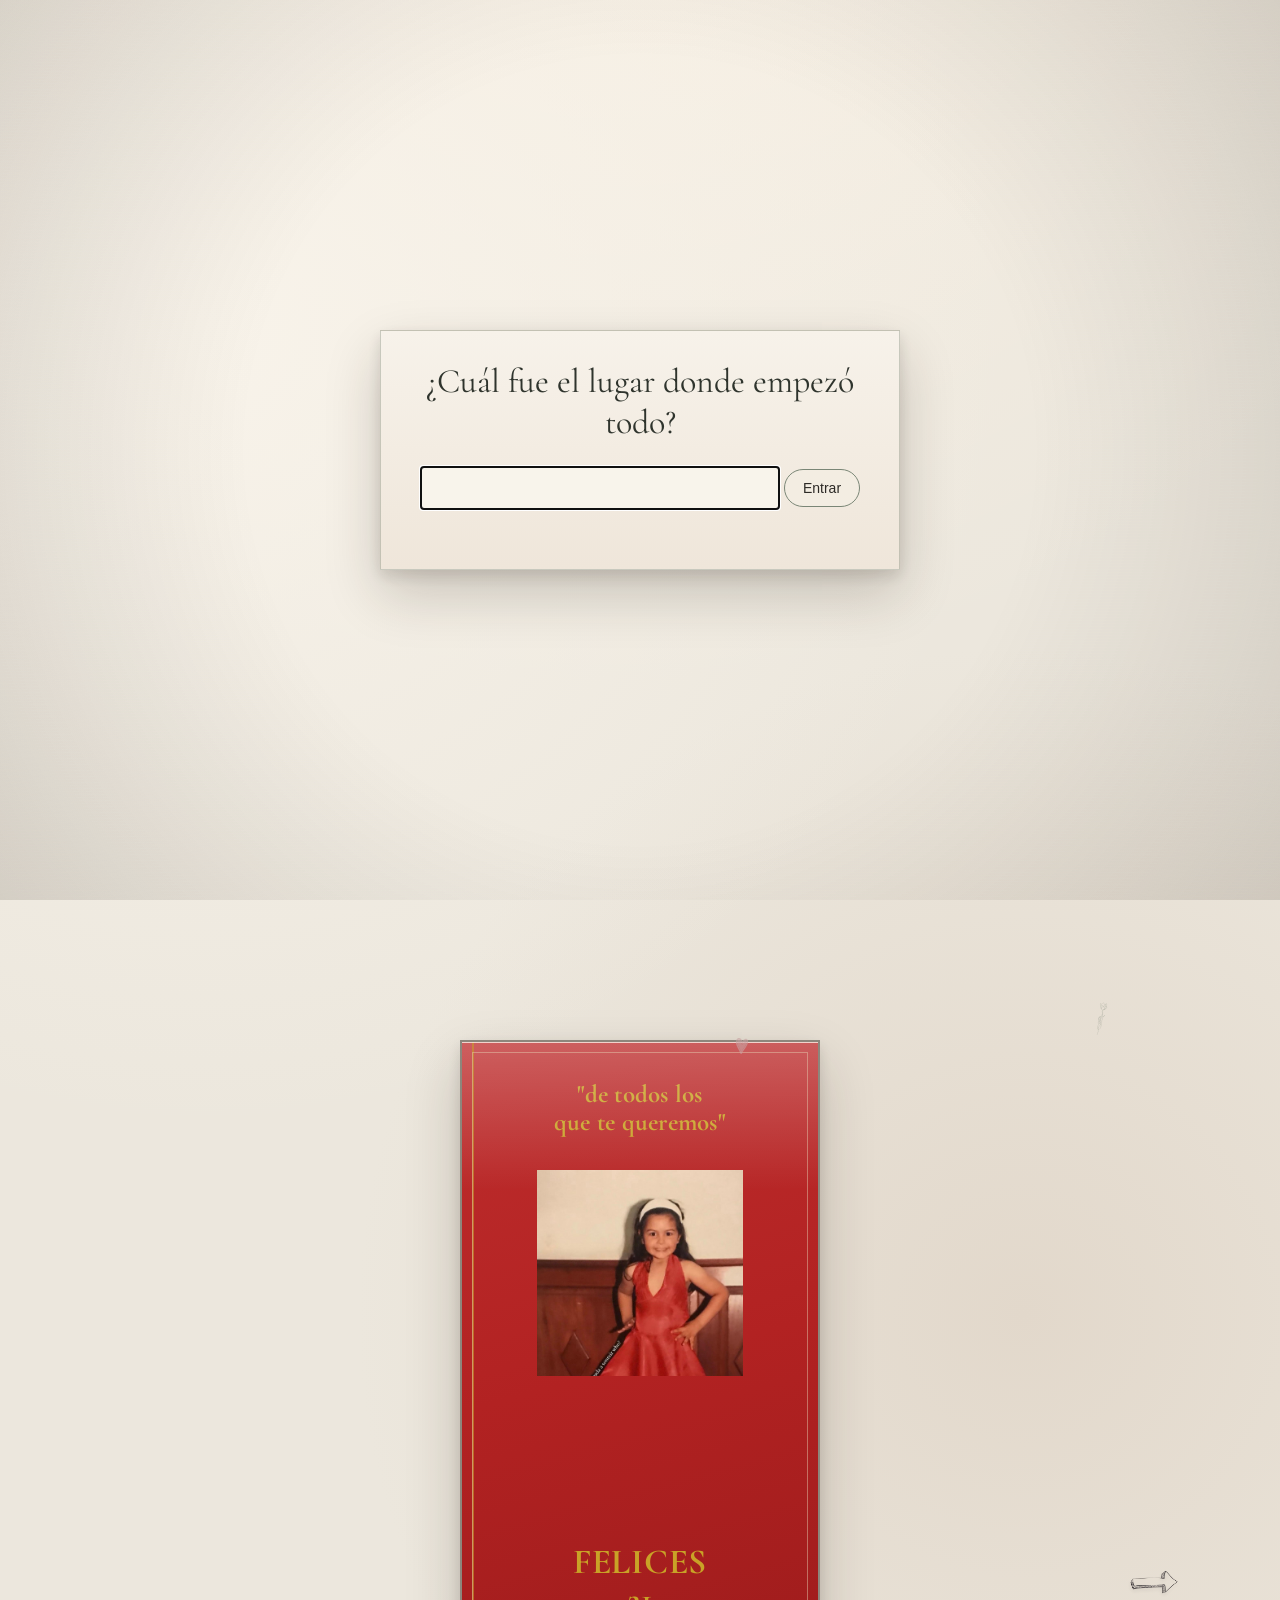
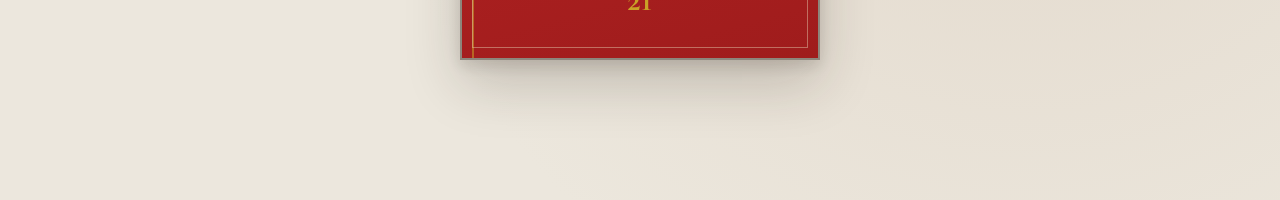
==== commit 7f69e1f7: "com" ====
--- a/index.html
+++ b/index.html
@@ -33,7 +33,7 @@
             </header>
 
             <figure class="cover-photo placeholder-photo" aria-label="Espacio para foto principal">
-              <img src="../New project/img/bri.jpeg" alt="">
+              <img src="../img/bri.jpeg" alt="">
             </figure>
 
             <div class="cover-bottom-line">
